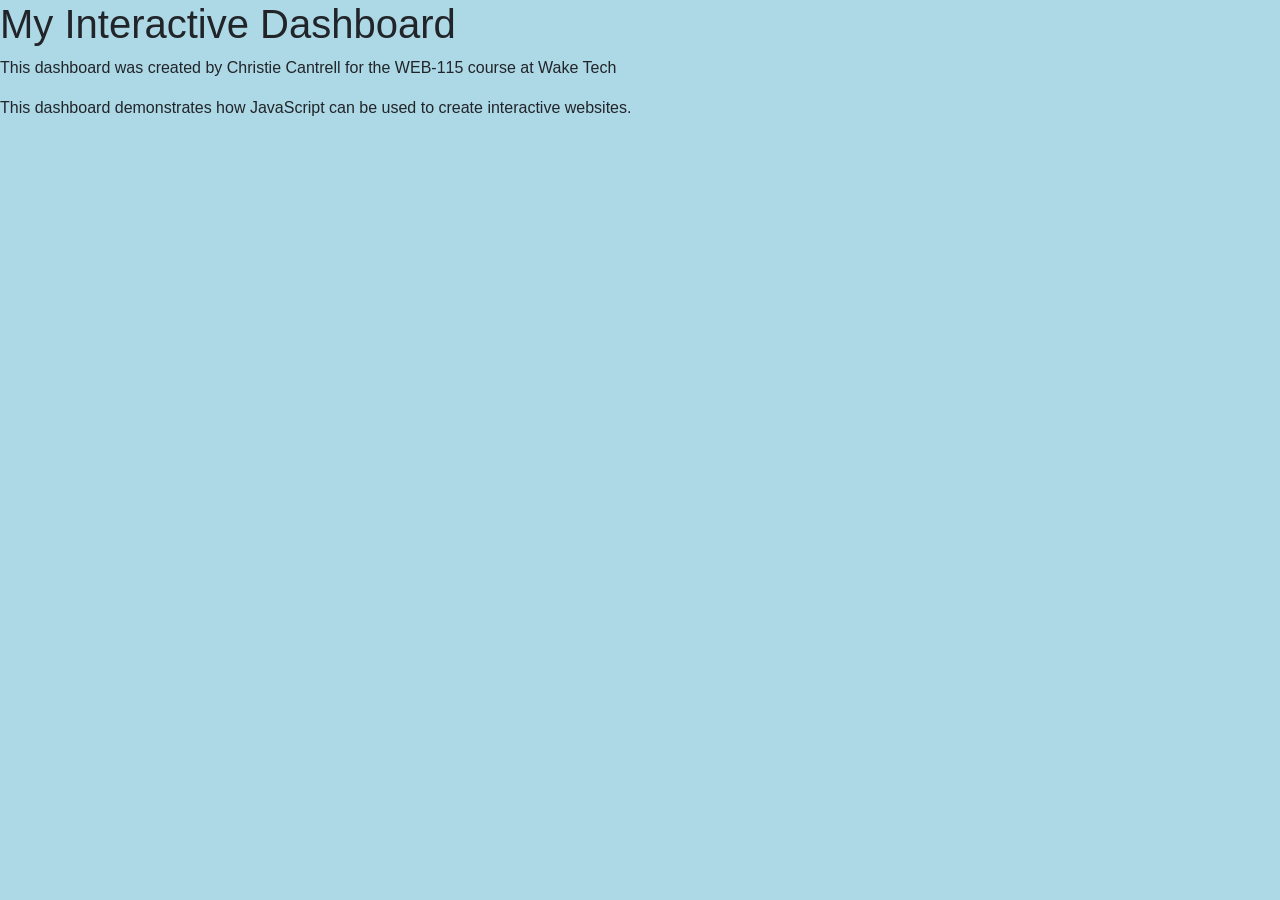
==== index.html @ a93b1ab1 "Move custom stylesheet after Bootstrap." ====
<!DOCTYPE html>
<html lang="en">
<head>
    <meta charset="UTF-8">
    <meta name="viewport" content="width=device-width, initial-scale=1.0">
    <title>Document</title>
    <script src="js/script.js" defer></script>
     <!-- Bootstrap  -->
    <link href="https://cdn.jsdelivr.net/npm/bootstrap@5.3.8/dist/css/bootstrap.min.css" rel="stylesheet" integrity="sha384-sRIl4kxILFvY47J16cr9ZwB07vP4J8+LH7qKQnuqkuIAvNWLzeN8tE5YBujZqJLB" crossorigin="anonymous">
     <script defer src="https://cdn.jsdelivr.net/npm/bootstrap@5.3.8/dist/js/bootstrap.bundle.min.js" integrity="sha384-FKyoEForCGlyvwx9Hj09JcYn3nv7wiPVlz7YYwJrWVcXK/BmnVDxM+D2scQbITxI" crossorigin="anonymous"></script>
    <link rel="stylesheet" href="css/style.css">
</head>
<body>
    <h1>My Interactive Dashboard</h1>
    <p>This dashboard was created by Christie Cantrell for the WEB-115 course at Wake Tech</p>
    <script>
        document.write("This dashboard demonstrates how JavaScript can be used to create interactive websites.");
    </script>
    <!-- The <noscript> is for web browsers with JavaScript rendering disabled. --> 
    <noscript>Unfortunately, your web browser does not support JavaScript.</noscript>
    <div class="container">
        <div class="row">
            <!-- Dashboard Content -->
        </div>
    </div>
</body>
</html>
---- css/style.css ----
body {
    background-color: lightblue;
    font-family: Arial, sans-serif;
}
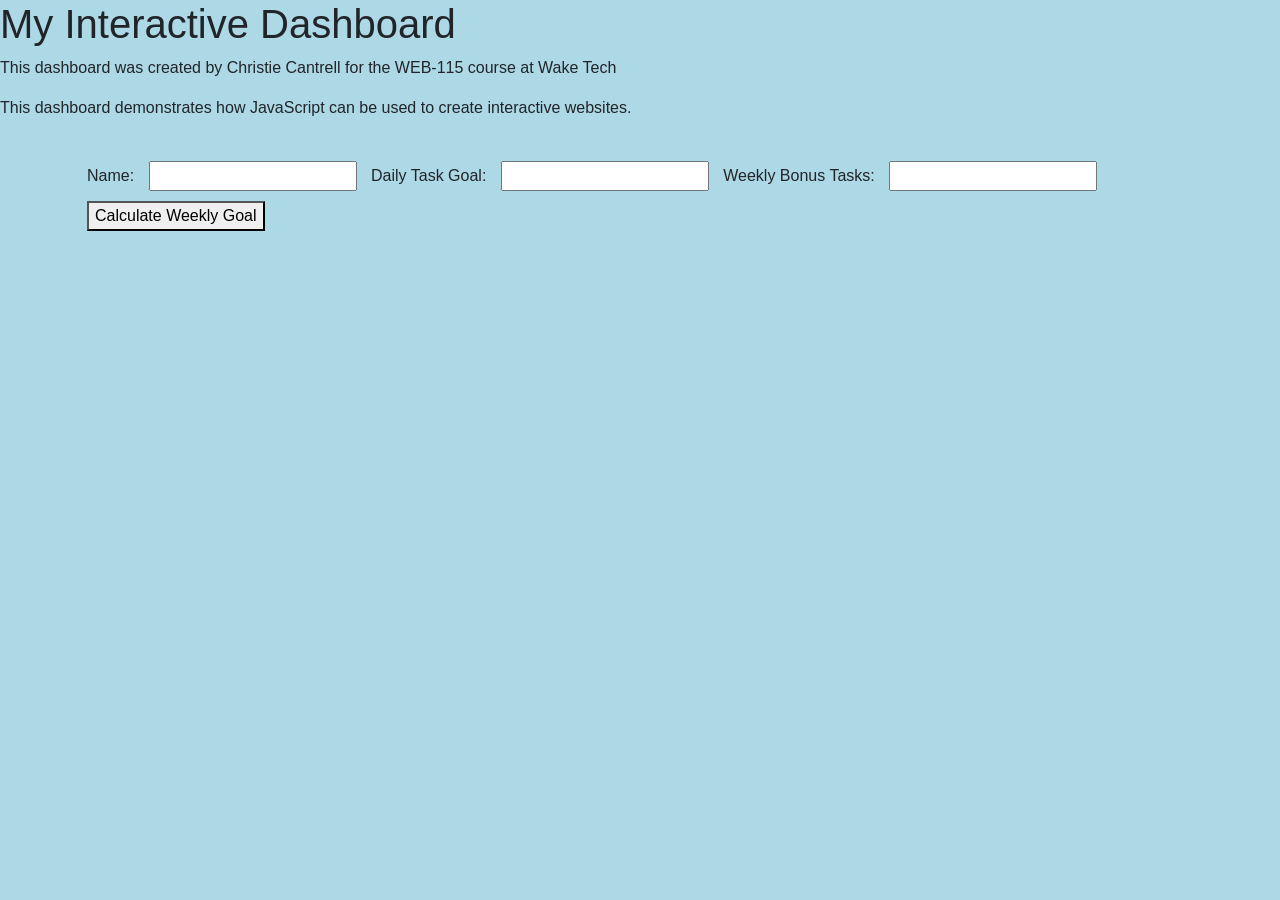
==== commit 2ae671dd: "Created weekly goal function and form" ====
--- a/index.html
+++ b/index.html
@@ -4,8 +4,7 @@
     <meta charset="UTF-8">
     <meta name="viewport" content="width=device-width, initial-scale=1.0">
     <title>Document</title>
-    <script src="js/script.js" defer></script>
-     <!-- Bootstrap  -->
+    <!-- Bootstrap  -->
     <link href="https://cdn.jsdelivr.net/npm/bootstrap@5.3.8/dist/css/bootstrap.min.css" rel="stylesheet" integrity="sha384-sRIl4kxILFvY47J16cr9ZwB07vP4J8+LH7qKQnuqkuIAvNWLzeN8tE5YBujZqJLB" crossorigin="anonymous">
      <script defer src="https://cdn.jsdelivr.net/npm/bootstrap@5.3.8/dist/js/bootstrap.bundle.min.js" integrity="sha384-FKyoEForCGlyvwx9Hj09JcYn3nv7wiPVlz7YYwJrWVcXK/BmnVDxM+D2scQbITxI" crossorigin="anonymous"></script>
     <link rel="stylesheet" href="css/style.css">
@@ -13,14 +12,25 @@
 <body>
     <h1>My Interactive Dashboard</h1>
     <p>This dashboard was created by Christie Cantrell for the WEB-115 course at Wake Tech</p>
-    <script>
-        document.write("This dashboard demonstrates how JavaScript can be used to create interactive websites.");
-    </script>
+    <p>This dashboard demonstrates how JavaScript can be used to create interactive websites.</p>
     <!-- The <noscript> is for web browsers with JavaScript rendering disabled. --> 
     <noscript>Unfortunately, your web browser does not support JavaScript.</noscript>
     <div class="container">
         <div class="row">
             <!-- Dashboard Content -->
+            <div class="col" id="weekly-tasks">
+                <script src="js/task-manager.js" defer></script>
+                <form>
+                    <label for="user-name">Name:</label>
+                    <input type="text" id="user-name">
+                    <label for="daily-goal">Daily Task Goal:</label>
+                    <input type="number" id="daily-goal">
+                    <label for="bonus-tasks">Weekly Bonus Tasks:</label>
+                    <input type="number" id="bonus-tasks">
+                    <button id="goal-btn">Calculate Weekly Goal</button>
+                </form>
+                <p id="goal-message"></p>
+            </div>    
         </div>
     </div>
 </body>
--- a/css/style.css
+++ b/css/style.css
@@ -1,4 +1,16 @@
-body {
+body
+{
     background-color: lightblue;
     font-family: Arial, sans-serif;
+}
+
+form 
+{
+    margin-top: 20px;
+    margin-bottom: 20px;
+}
+
+label, input, button 
+{
+    margin: 5px;
 }
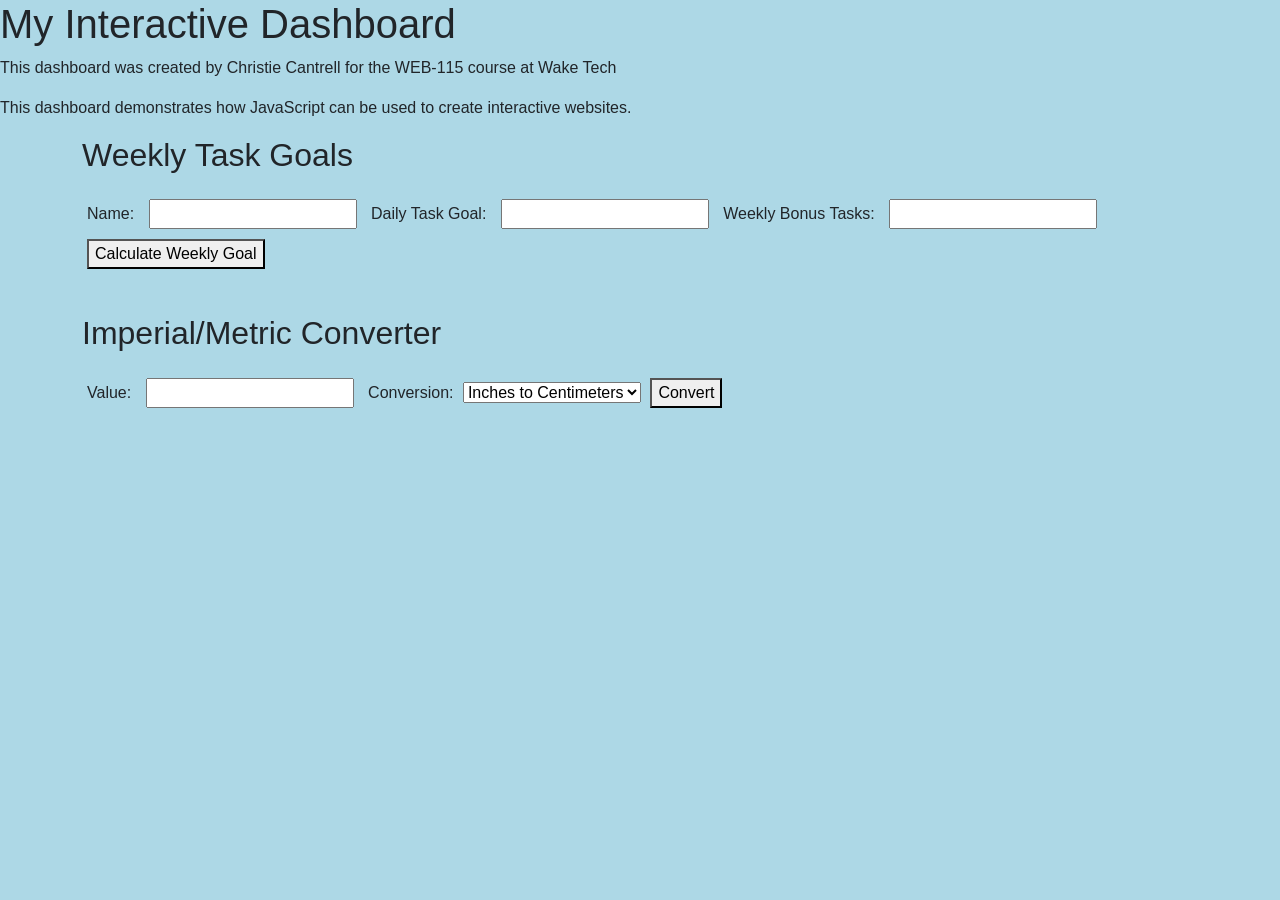
==== commit ca564479: "Implemented working metric converter" ====
--- a/index.html
+++ b/index.html
@@ -19,6 +19,7 @@
         <div class="row">
             <!-- Dashboard Content -->
             <div class="col" id="weekly-tasks">
+                <h2>Weekly Task Goals</h2>
                 <script src="js/task-manager.js" defer></script>
                 <form>
                     <label for="user-name">Name:</label>
@@ -30,7 +31,28 @@
                     <button id="goal-btn">Calculate Weekly Goal</button>
                 </form>
                 <p id="goal-message"></p>
-            </div>    
+            </div>
+            <div class="col" id="metric-converter">
+                <h2>Imperial/Metric Converter</h2>
+                <form>
+                    <label for="metric-value">Value:</label>
+                    <input type="number" id="metric-value">
+                    <label for="conversion-type">Conversion:</label>
+                    <select id="conversion-type">
+                        <option value="in to cm">Inches to Centimeters</option>
+                        <option value="ft to cm">Feet to Centimeters</option>
+                        <option value="yd to m">Yards to Meters</option>
+                        <option value="mi to km">Miles to Kilometers</option>
+                        <option value="cm to in">Centimeters to Inches</option>
+                        <option value="cm to ft">Centimeters to Feet</option>
+                        <option value="m to yd">Meters to Yards</option>
+                        <option value="km to mi">Kilometers to Miles</option>
+                    </select>
+                    <button id="convert-btn">Convert</button>       
+                </form>
+                <p id="conversion-result"></p>
+                <script src="js/metric-converter.js" defer></script>
+            </div>        
         </div>
     </div>
 </body>
--- a/css/style.css
+++ b/css/style.css
@@ -13,4 +13,11 @@
 label, input, button 
 {
     margin: 5px;
+}
+
+#weekly-tasks,
+#metric-converter
+{
+    flex-basis: 100%;
+    margin-bottom: 20px;
 }
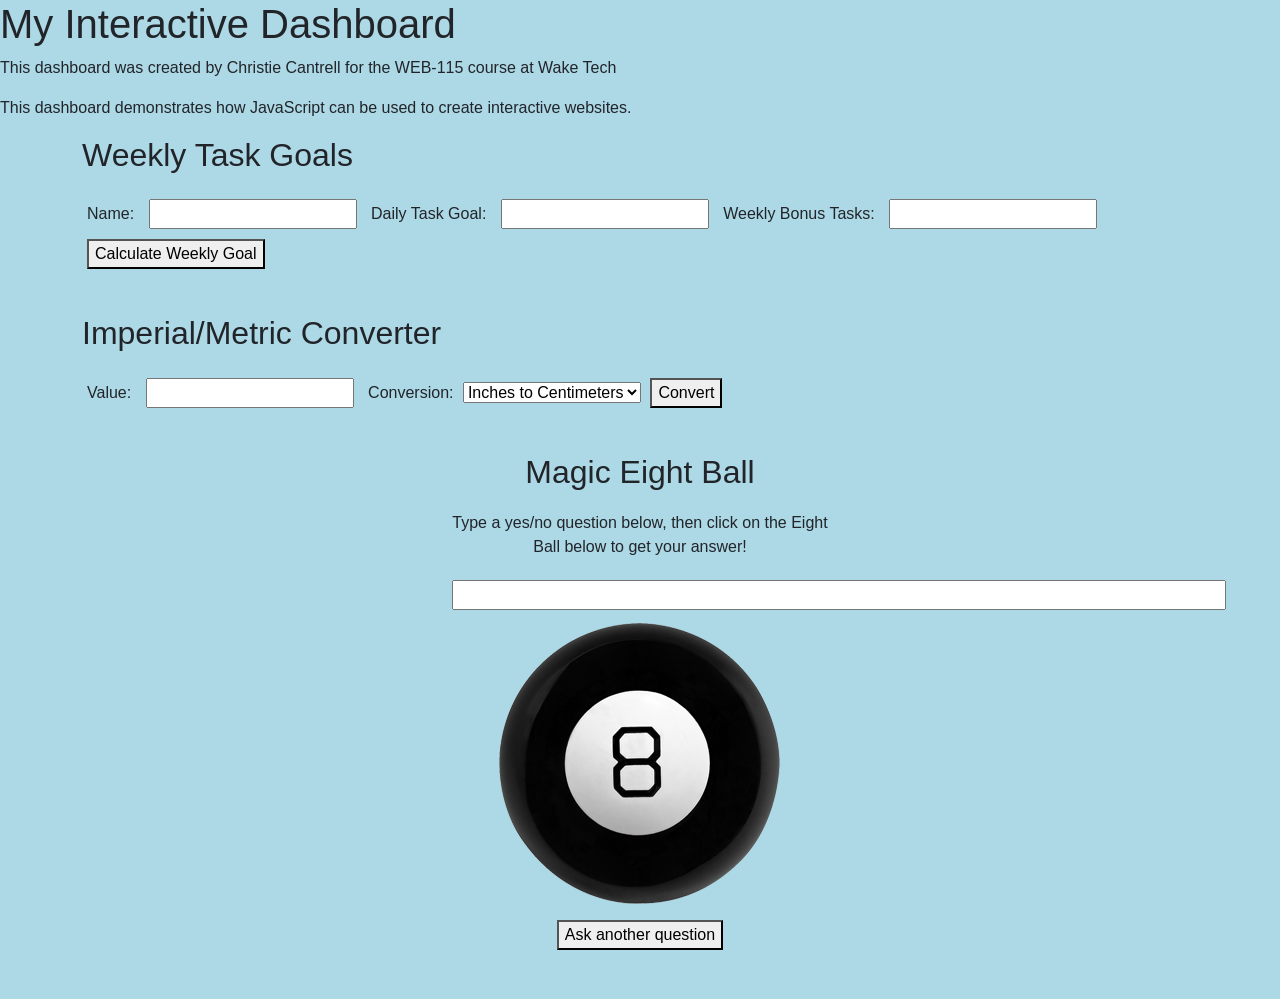
==== commit 0b59357d: "Add Magic Eight Ball game" ====
--- a/index.html
+++ b/index.html
@@ -52,7 +52,22 @@
                 </form>
                 <p id="conversion-result"></p>
                 <script src="js/metric-converter.js" defer></script>
-            </div>        
+            </div> 
+            <div class="col" id="magic-eight-ball">
+                <script src="js/magic-eight-ball.js" defer></script>
+                <link rel="stylesheet" href="css/magic-eight-ball.css">
+                <h2 class="heading">Magic Eight Ball</h2>
+                    <form>
+                    <p>Type a yes/no question below, then click on the Eight Ball below to get your answer!</p>
+                    <input id="question" name="question" size="80">
+                    <div id="magicEightBall">
+                        <div id="circle"></div>
+                        <img id="ball" src="img/magic-eight-ball.png"/>
+                    </div>
+                    <button id="reset" name="reset" type="reset">Ask another question</button>
+                    </form>
+                    <br>
+            </div>       
         </div>
     </div>
 </body>
--- a/css/magic-eight-ball.css
+++ b/css/magic-eight-ball.css
@@ -0,0 +1,46 @@
+
+#magic-eight-ball {
+  max-width: 410px;
+  text-align: center;
+  margin: auto;
+}
+
+#circle {
+  font-size: 12pt;
+  background-color: white;
+  color: black;
+  position: absolute;
+  margin-left: 85px;
+  margin-top: 70px;
+  height: 180px;
+  width: 180px;
+  border-radius: 50%;
+  text-wrap: wrap;
+  display: none;
+  align-items: center;
+  justify-content: center;
+  padding: 15px;
+}
+
+
+img:active {
+  animation: shake 1s;
+  animation-iteration-count: infinite;
+}
+
+img:visited {
+  animation: none;
+}
+@keyframes shake {
+  0% { transform: translate(1px, 1px) rotate(0deg);  }
+  10% { transform: translate(-1px, -2px) rotate(-1deg); }
+  20% { transform: translate(-3px, 0px) rotate(1deg); }
+  30% { transform: translate(3px, 2px) rotate(0deg); }
+  40% { transform: translate(1px, -1px) rotate(1deg); }
+  50% { transform: translate(-1px, 2px) rotate(-1deg); }
+  60% { transform: translate(-3px, 1px) rotate(0deg); }
+  70% { transform: translate(3px, 1px) rotate(-1deg); }
+  80% { transform: translate(-1px, -1px) rotate(1deg); }
+  90% { transform: translate(1px, 2px) rotate(0deg); }
+  100% { transform: translate(1px, -2px) rotate(-1deg); }
+}
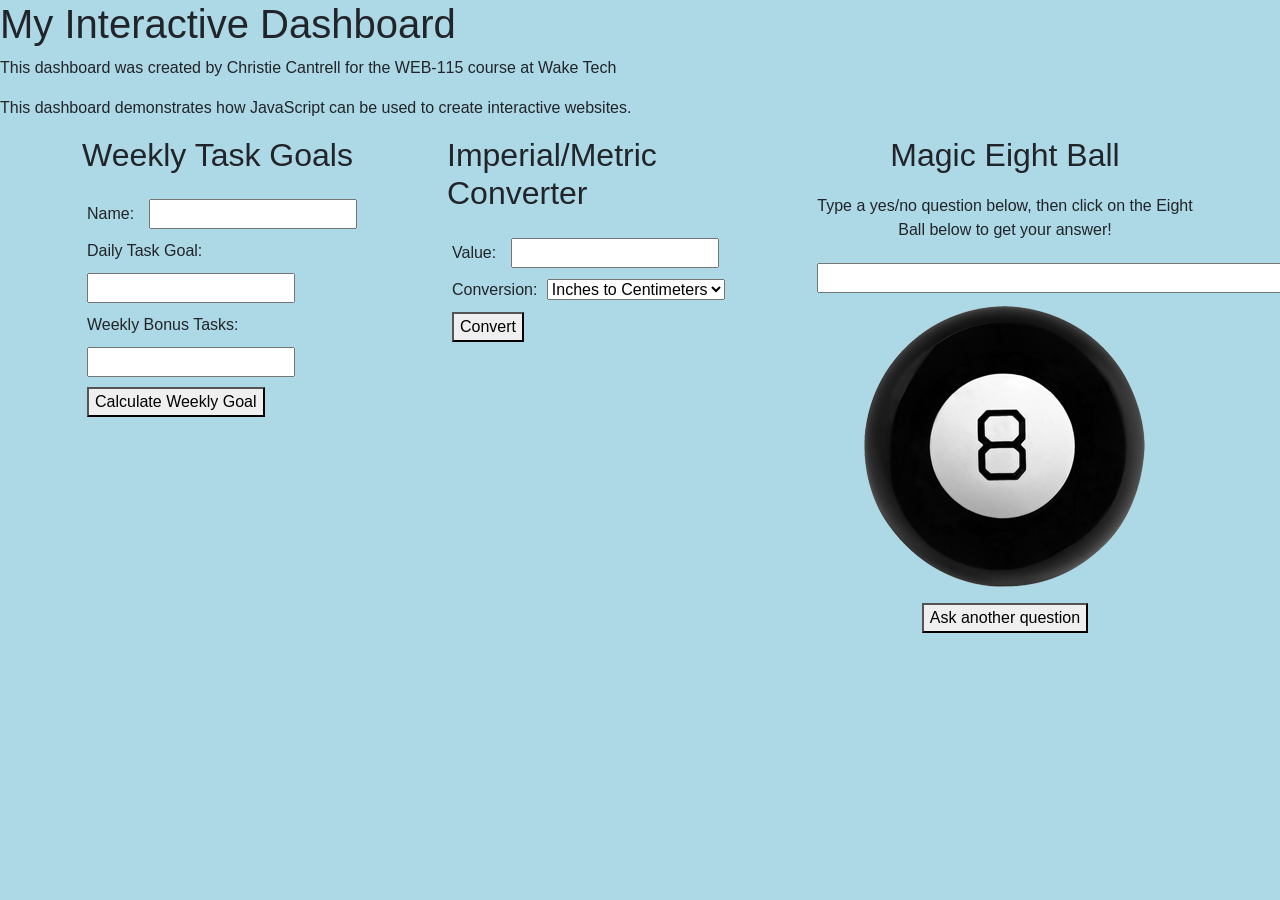
==== commit f9efec6f: "Apply instructor feedback to metric converter" ====
--- a/index.html
+++ b/index.html
@@ -3,7 +3,7 @@
 <head>
     <meta charset="UTF-8">
     <meta name="viewport" content="width=device-width, initial-scale=1.0">
-    <title>Document</title>
+    <title>Interactive Dashboard</title>
     <!-- Bootstrap  -->
     <link href="https://cdn.jsdelivr.net/npm/bootstrap@5.3.8/dist/css/bootstrap.min.css" rel="stylesheet" integrity="sha384-sRIl4kxILFvY47J16cr9ZwB07vP4J8+LH7qKQnuqkuIAvNWLzeN8tE5YBujZqJLB" crossorigin="anonymous">
      <script defer src="https://cdn.jsdelivr.net/npm/bootstrap@5.3.8/dist/js/bootstrap.bundle.min.js" integrity="sha384-FKyoEForCGlyvwx9Hj09JcYn3nv7wiPVlz7YYwJrWVcXK/BmnVDxM+D2scQbITxI" crossorigin="anonymous"></script>
@@ -39,14 +39,14 @@
                     <input type="number" id="metric-value">
                     <label for="conversion-type">Conversion:</label>
                     <select id="conversion-type">
-                        <option value="in to cm">Inches to Centimeters</option>
-                        <option value="ft to cm">Feet to Centimeters</option>
-                        <option value="yd to m">Yards to Meters</option>
-                        <option value="mi to km">Miles to Kilometers</option>
-                        <option value="cm to in">Centimeters to Inches</option>
-                        <option value="cm to ft">Centimeters to Feet</option>
-                        <option value="m to yd">Meters to Yards</option>
-                        <option value="km to mi">Kilometers to Miles</option>
+                        <option value="in-to-cm">Inches to Centimeters</option>
+                        <option value="ft-to-cm">Feet to Centimeters</option>
+                        <option value="yd-to-m">Yards to Meters</option>
+                        <option value="mi-to-km">Miles to Kilometers</option>
+                        <option value="cm-to-in">Centimeters to Inches</option>
+                        <option value="cm-to-ft">Centimeters to Feet</option>
+                        <option value="m-to-yd">Meters to Yards</option>
+                        <option value="km-to-mi">Kilometers to Miles</option>
                     </select>
                     <button id="convert-btn">Convert</button>       
                 </form>
--- a/css/style.css
+++ b/css/style.css
@@ -18,6 +18,5 @@
 #weekly-tasks,
 #metric-converter
 {
-    flex-basis: 100%;
     margin-bottom: 20px;
 }
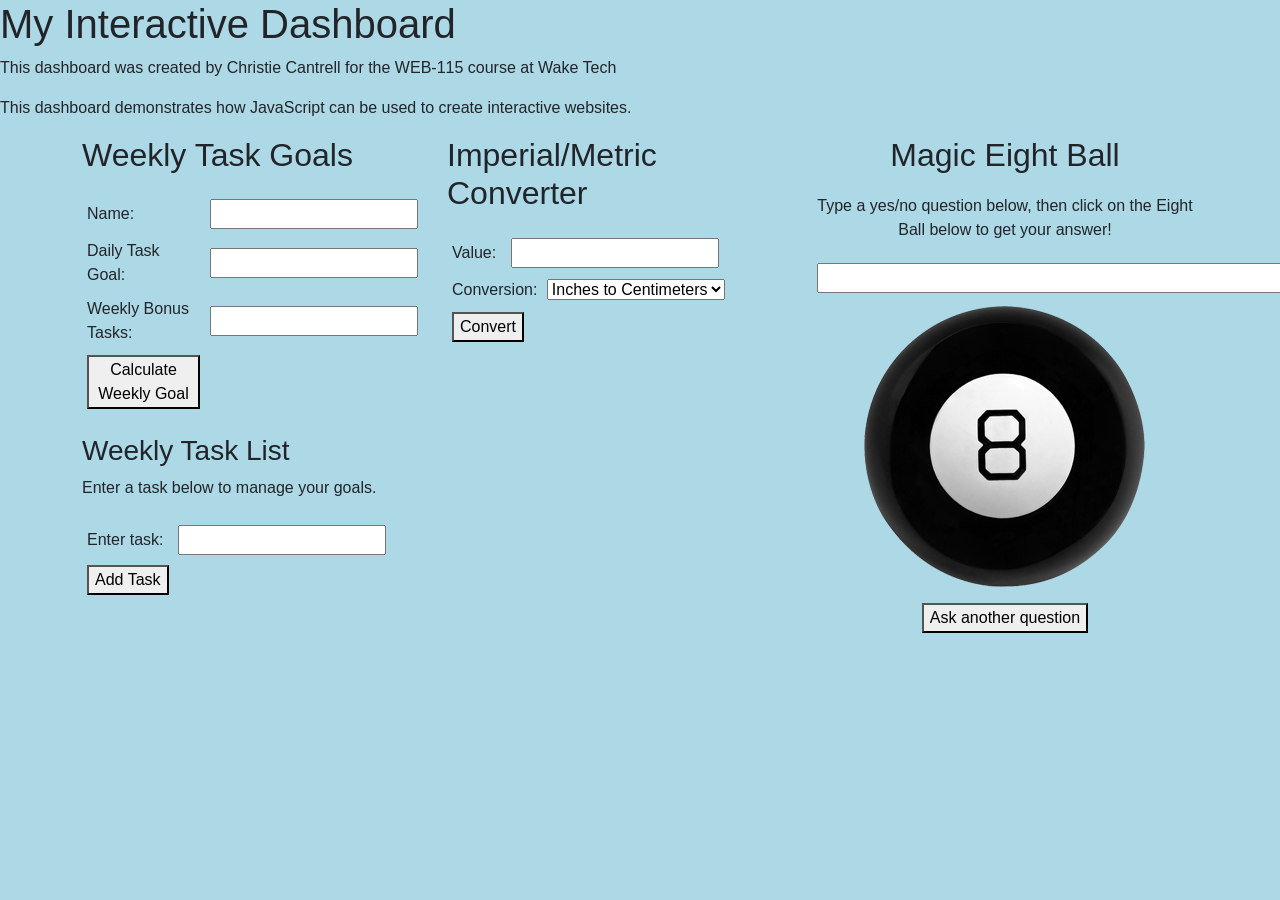
==== commit b0be89d7: "UI in HTML with JS generated UL and task logic" ====
--- a/index.html
+++ b/index.html
@@ -21,7 +21,7 @@
             <div class="col" id="weekly-tasks">
                 <h2>Weekly Task Goals</h2>
                 <script src="js/task-manager.js" defer></script>
-                <form>
+                <form id="goal-form">
                     <label for="user-name">Name:</label>
                     <input type="text" id="user-name">
                     <label for="daily-goal">Daily Task Goal:</label>
@@ -31,6 +31,16 @@
                     <button id="goal-btn">Calculate Weekly Goal</button>
                 </form>
                 <p id="goal-message"></p>
+                
+                <div id="task-list">
+                    <h3>Weekly Task List</h3>
+                    <p>Enter a task below to manage your goals.</p>
+                    <form>
+                        <label for="task-name">Enter task:</label>
+                        <input type="text" id="task-name">
+                        <button id="add-task">Add Task</button>
+                    </form>
+                </div>
             </div>
             <div class="col" id="metric-converter">
                 <h2>Imperial/Metric Converter</h2>
--- a/css/style.css
+++ b/css/style.css
@@ -19,4 +19,11 @@
 #metric-converter
 {
     margin-bottom: 20px;
+}
+
+#goal-form
+{
+    display: grid;
+    grid-template-columns: auto 1fr;
+    align-items: center;
 }
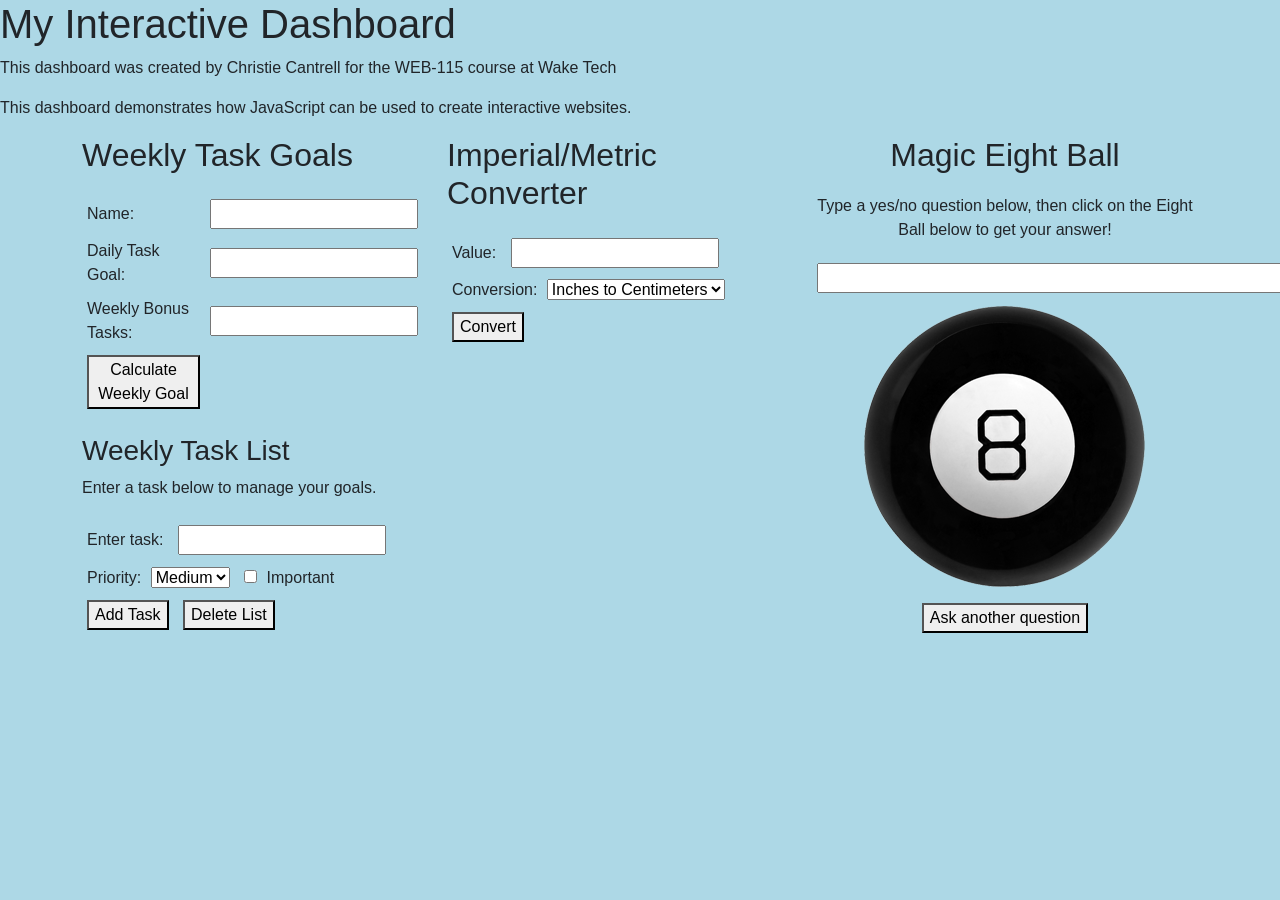
==== commit 68755d17: "Converted task manager to JavaScript objects and fixed metric converter" ====
--- a/index.html
+++ b/index.html
@@ -31,16 +31,35 @@
                     <button id="goal-btn">Calculate Weekly Goal</button>
                 </form>
                 <p id="goal-message"></p>
+                        
+            <div id="task-list">
+                <h3>Weekly Task List</h3>
+                <p>Enter a task below to manage your goals.</p>
+
+                <form id="task-form">
+                    <label for="task-name">Enter task:</label>
+                    <input type="text" id="task-name" required>
+
+                    <label for="task-priority">Priority:</label>
+                    <select id="task-priority">
+                        <option value="High">High</option>
+                        <option value="Medium" selected>Medium</option>
+                        <option value="Low">Low</option>
+                    </select>
+
+                    <label for="task-important">
+                        <input type="checkbox" id="task-important">
+                        Important
+                    </label>
+
+                    <button type="submit" id="add-task">Add Task</button>
+                    <button type="button" id="delete-list">Delete List</button>
+                </form>
+
+                <ul id="user-tasks"></ul>
+            </div>
+
                 
-                <div id="task-list">
-                    <h3>Weekly Task List</h3>
-                    <p>Enter a task below to manage your goals.</p>
-                    <form>
-                        <label for="task-name">Enter task:</label>
-                        <input type="text" id="task-name">
-                        <button id="add-task">Add Task</button>
-                    </form>
-                </div>
             </div>
             <div class="col" id="metric-converter">
                 <h2>Imperial/Metric Converter</h2>
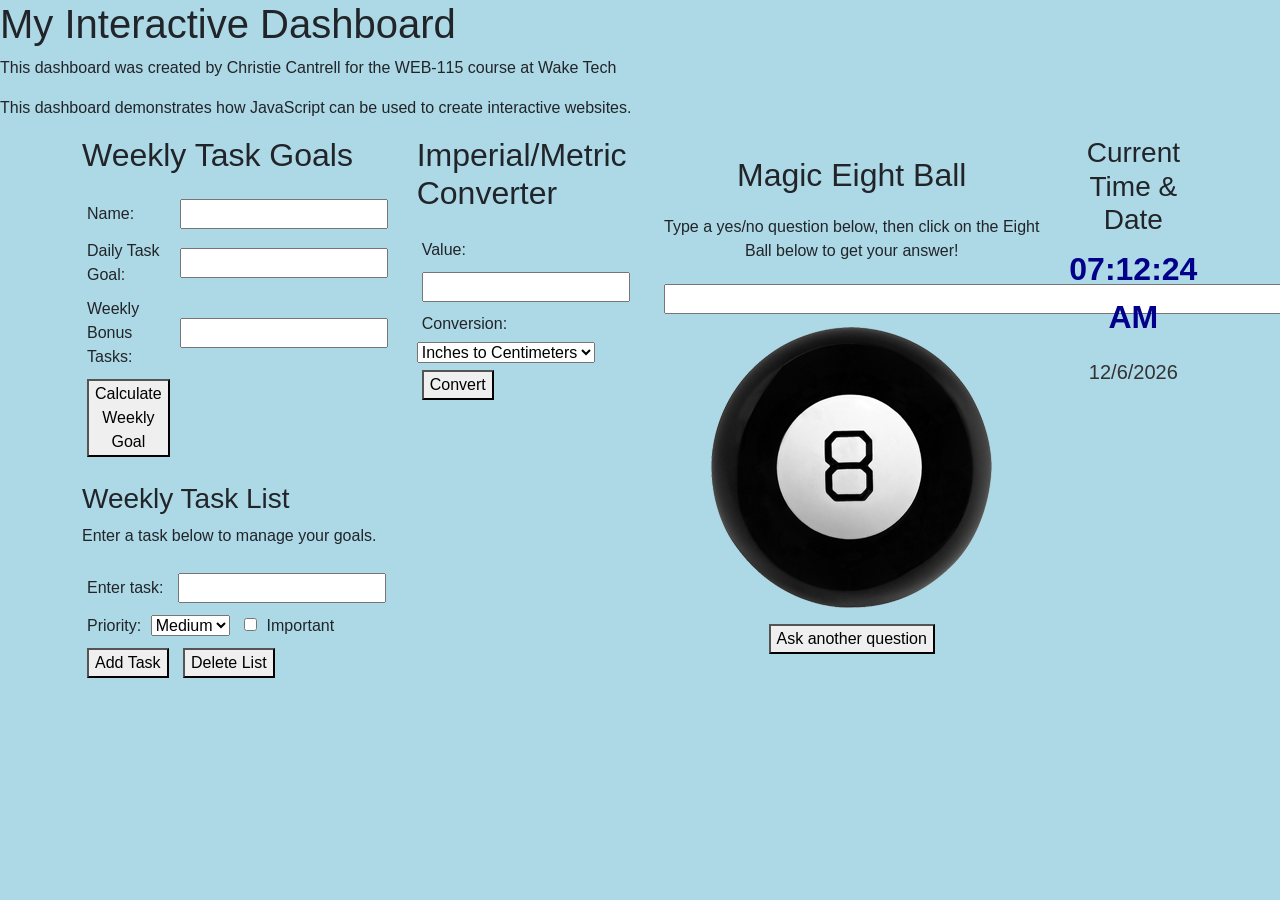
==== commit 57a89818: "Implement digital clock and update dashboard documentation" ====
--- a/index.html
+++ b/index.html
@@ -6,8 +6,10 @@
     <title>Interactive Dashboard</title>
     <!-- Bootstrap  -->
     <link href="https://cdn.jsdelivr.net/npm/bootstrap@5.3.8/dist/css/bootstrap.min.css" rel="stylesheet" integrity="sha384-sRIl4kxILFvY47J16cr9ZwB07vP4J8+LH7qKQnuqkuIAvNWLzeN8tE5YBujZqJLB" crossorigin="anonymous">
-     <script defer src="https://cdn.jsdelivr.net/npm/bootstrap@5.3.8/dist/js/bootstrap.bundle.min.js" integrity="sha384-FKyoEForCGlyvwx9Hj09JcYn3nv7wiPVlz7YYwJrWVcXK/BmnVDxM+D2scQbITxI" crossorigin="anonymous"></script>
+    <script defer src="https://cdn.jsdelivr.net/npm/bootstrap@5.3.8/dist/js/bootstrap.bundle.min.js" integrity="sha384-FKyoEForCGlyvwx9Hj09JcYn3nv7wiPVlz7YYwJrWVcXK/BmnVDxM+D2scQbITxI" crossorigin="anonymous"></script>
+    <script src="js/digital-clock.js" defer></script>
     <link rel="stylesheet" href="css/style.css">
+    <link rel="stylesheet" href="css/digital-clock.css">
 </head>
 <body>
     <h1>My Interactive Dashboard</h1>
@@ -15,7 +17,7 @@
     <p>This dashboard demonstrates how JavaScript can be used to create interactive websites.</p>
     <!-- The <noscript> is for web browsers with JavaScript rendering disabled. --> 
     <noscript>Unfortunately, your web browser does not support JavaScript.</noscript>
-    <div class="container">
+    <main class="container">
         <div class="row">
             <!-- Dashboard Content -->
             <div class="col" id="weekly-tasks">
@@ -96,8 +98,14 @@
                     <button id="reset" name="reset" type="reset">Ask another question</button>
                     </form>
                     <br>
+            </div>
+            <!-- Digital Clock and Date -->
+            <div class="col" id="digital-clock">
+                <h3>Current Time &amp; Date</h3>
+                <p id="clock-face"></p>
+                <p id="calendar-date"></p>
             </div>       
         </div>
-    </div>
+    </main>
 </body>
 </html>
--- a/css/digital-clock.css
+++ b/css/digital-clock.css
@@ -0,0 +1,19 @@
+/* Digital Clock and Date */
+#digital-clock
+{
+    text-align: center;
+    margin-bottom: 20px;
+}
+
+#clock-face
+{
+    font-size: 2rem;
+    font-weight: bold;
+    color: darkblue;
+}
+
+#calendar-date
+{
+    font-size: 1.25rem;
+    color: #333333;
+}
